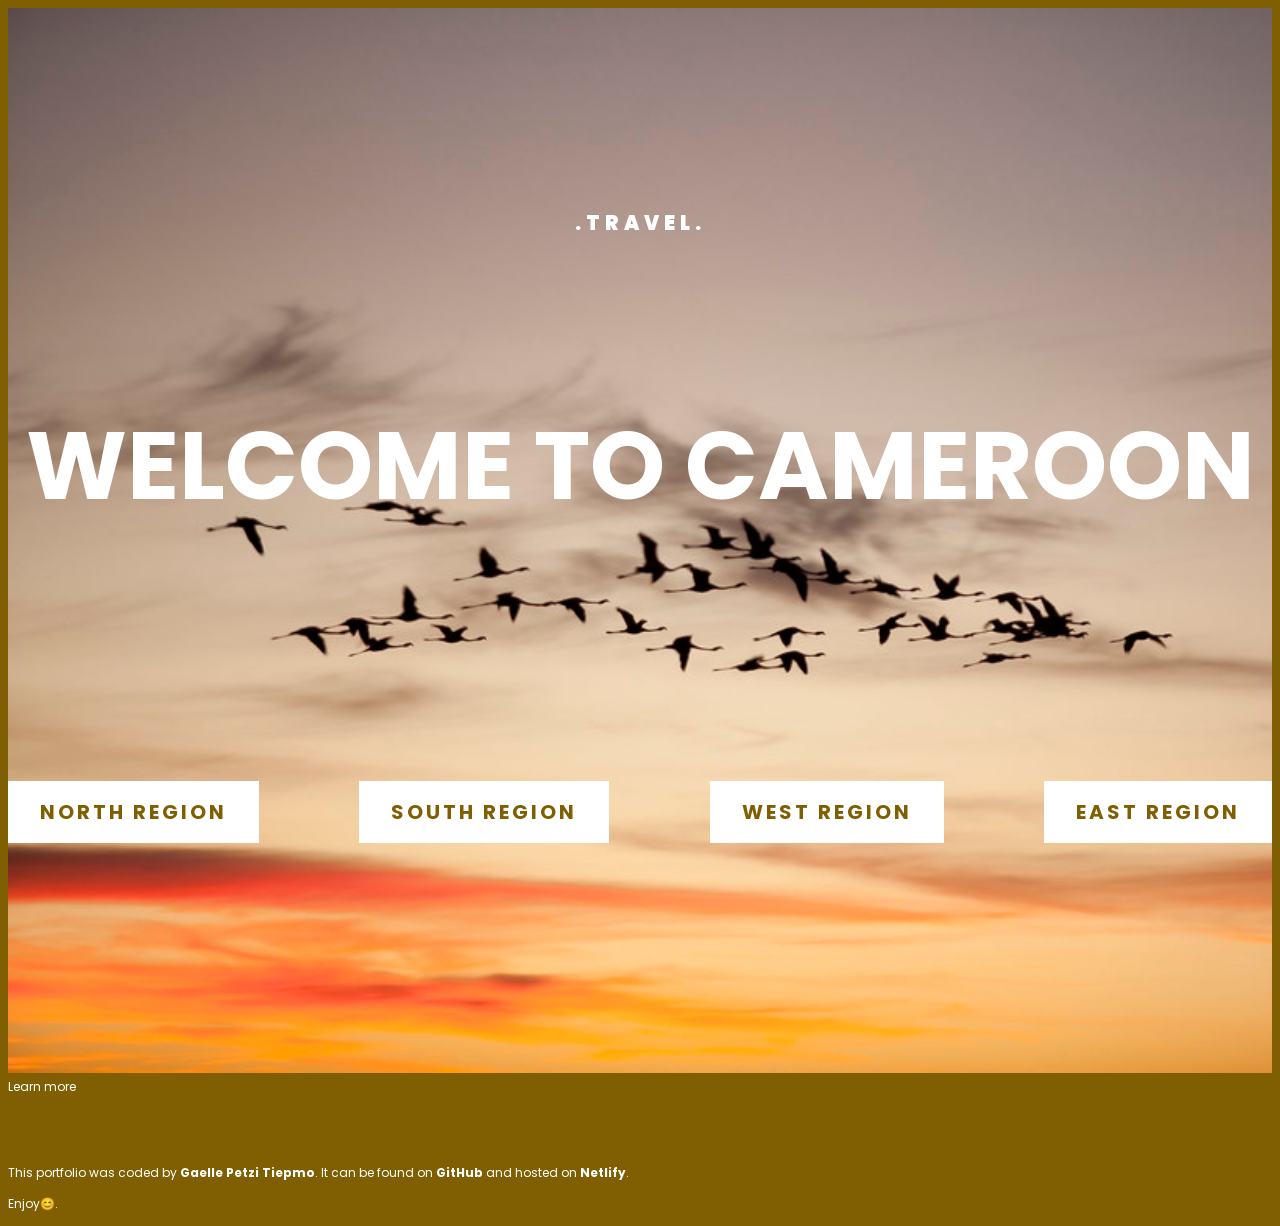
==== index.html @ 092d8c22 ".." ====
<!DOCTYPE html>
<html lang="en">
<head>
    <meta charset="UTF-8">
    <meta name="viewport" content="width=device-width, initial-scale=1.0">
    <meta http-equiv="X-UA-Compatible" content="IE=edge">
    <title>GaellePT Voyage</title>
    
    <link rel="preconnect" href="https://fonts.googleapis.com">
    <link rel="preconnect" href="https://fonts.gstatic.com" crossorigin>
    <link 
    href="https://fonts.googleapis.com/css2?family=Poppins:ital,wght@0,100;0,200;0,300;0,400;0,500;0,600;0,700;0,800;0,900;1,100;1,200;1,300;1,400;1,500;1,600;1,700;1,800;1,900&display=swap" 
    rel="stylesheet">
    <link rel="stylesheet" href="src\style.css">

</head>


<body>
    <div class="container">
        <header>
            <h3>.TRAVEL.<h3>
            <h1>WELCOME TO CAMEROON</h1>
            <br />  
                <div class="horizontal" href="#more">
                    <h2><a href="#more"target="_blank">NORTH REGION</a></h2>
                    <!-- <a href="#more"></a><br />  -->
                    <h2><a href="#more"target="_blank">SOUTH REGION</a></h2>
                    <h2><a href="#more"target="_blank">WEST REGION</a></h2>
                    <h2><a href="#more"target="_blank">EAST REGION</a></h2>
                </div>
        </header> 
        <a href="#more" target="_blank">Learn more</a> 
        <footer>
            <br />
            <br />
            This portfolio was coded by
            <a href="https://www.shecodes.io/graduates/97951-gaelle-petzi-tiepmo" target="_blank"><strong>Gaelle Petzi Tiepmo</strong></a>.
            It can be found 
            <a
            href="https://github.com/OnwardForward/gaellept-voyage"
            target="_blank" title="GitHub Profile"
            >
            on <strong>GitHub</strong></a
            >
            and 
            <a
            href="https://gaelleptvoyage.netlify.app/"
            target="_blank"
            >hosted on <strong>Netlify</strong>.</a
            >
            <h4>Enjoy😊.</h4>
        </footer>
    </div>
</body>
</html>
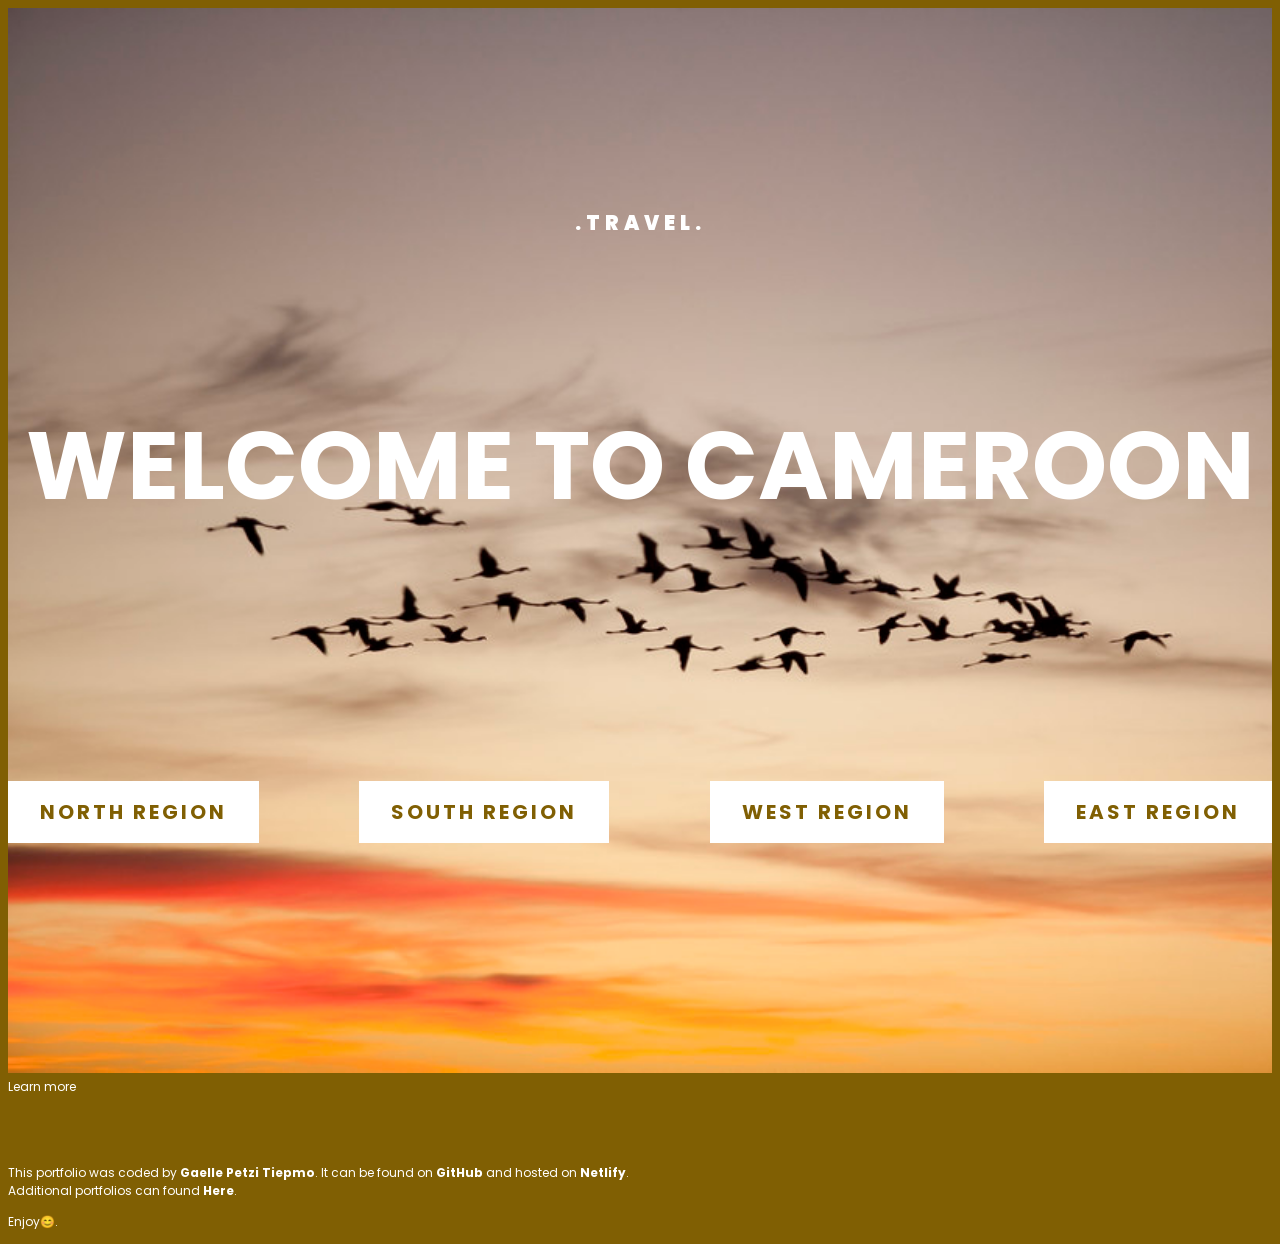
==== commit 932183d9: ".." ====
--- a/index.html
+++ b/index.html
@@ -30,12 +30,12 @@
                     <h2><a href="#more"target="_blank">EAST REGION</a></h2>
                 </div>
         </header> 
-        <a href="#more" target="_blank">Learn more</a> 
+        <a href="#more" target="_blank"title="about Cameroon.">Learn more</a> 
         <footer>
             <br />
             <br />
             This portfolio was coded by
-            <a href="https://www.shecodes.io/graduates/97951-gaelle-petzi-tiepmo" target="_blank"><strong>Gaelle Petzi Tiepmo</strong></a>.
+            <a href="https://www.shecodes.io/graduates/97951-gaelle-petzi-tiepmo" target="_blank" title="Profile"><strong>Gaelle Petzi Tiepmo</strong></a>.
             It can be found 
             <a
             href="https://github.com/OnwardForward/gaellept-voyage"
@@ -47,8 +47,12 @@
             <a
             href="https://gaelleptvoyage.netlify.app/"
             target="_blank"
-            >hosted on <strong>Netlify</strong>.</a
+            >hosted on <strong>Netlify</strong>. 
+            <br />
+            <a href="https://gaellept-frontenddeveloper-portfolio.netlify.app/"
+            target="_blank"
             >
+            Additional portfolios can found <strong>Here</strong>.</a>
             <h4>Enjoy😊.</h4>
         </footer>
     </div>
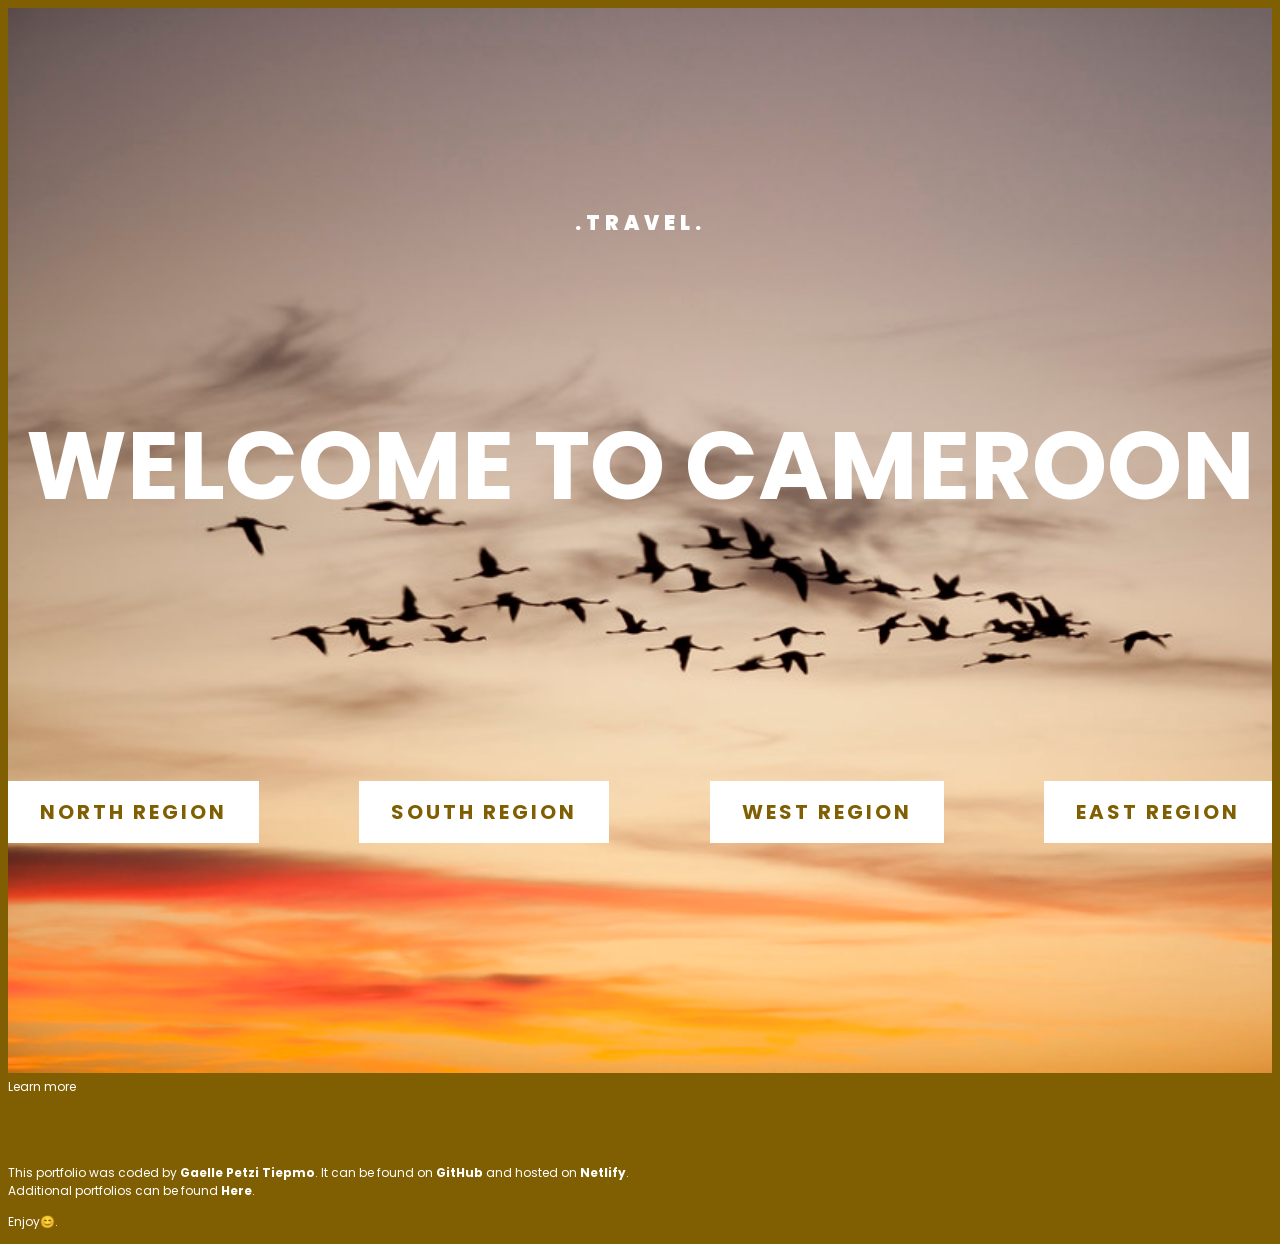
==== commit 297b1725: ".." ====
--- a/index.html
+++ b/index.html
@@ -35,11 +35,11 @@
             <br />
             <br />
             This portfolio was coded by
-            <a href="https://www.shecodes.io/graduates/97951-gaelle-petzi-tiepmo" target="_blank" title="Profile"><strong>Gaelle Petzi Tiepmo</strong></a>.
+            <a href="https://www.shecodes.io/graduates/97951-gaelle-petzi-tiepmo" target="_blank" title="About me"><strong>Gaelle Petzi Tiepmo</strong></a>.
             It can be found 
             <a
             href="https://github.com/OnwardForward/gaellept-voyage"
-            target="_blank" title="GitHub Profile"
+            target="_blank" title=""
             >
             on <strong>GitHub</strong></a
             >
@@ -51,8 +51,9 @@
             <br />
             <a href="https://gaellept-frontenddeveloper-portfolio.netlify.app/"
             target="_blank"
+            title="More of my work."
             >
-            Additional portfolios can found <strong>Here</strong>.</a>
+            Additional portfolios can be found <strong>Here</strong>.</a>
             <h4>Enjoy😊.</h4>
         </footer>
     </div>
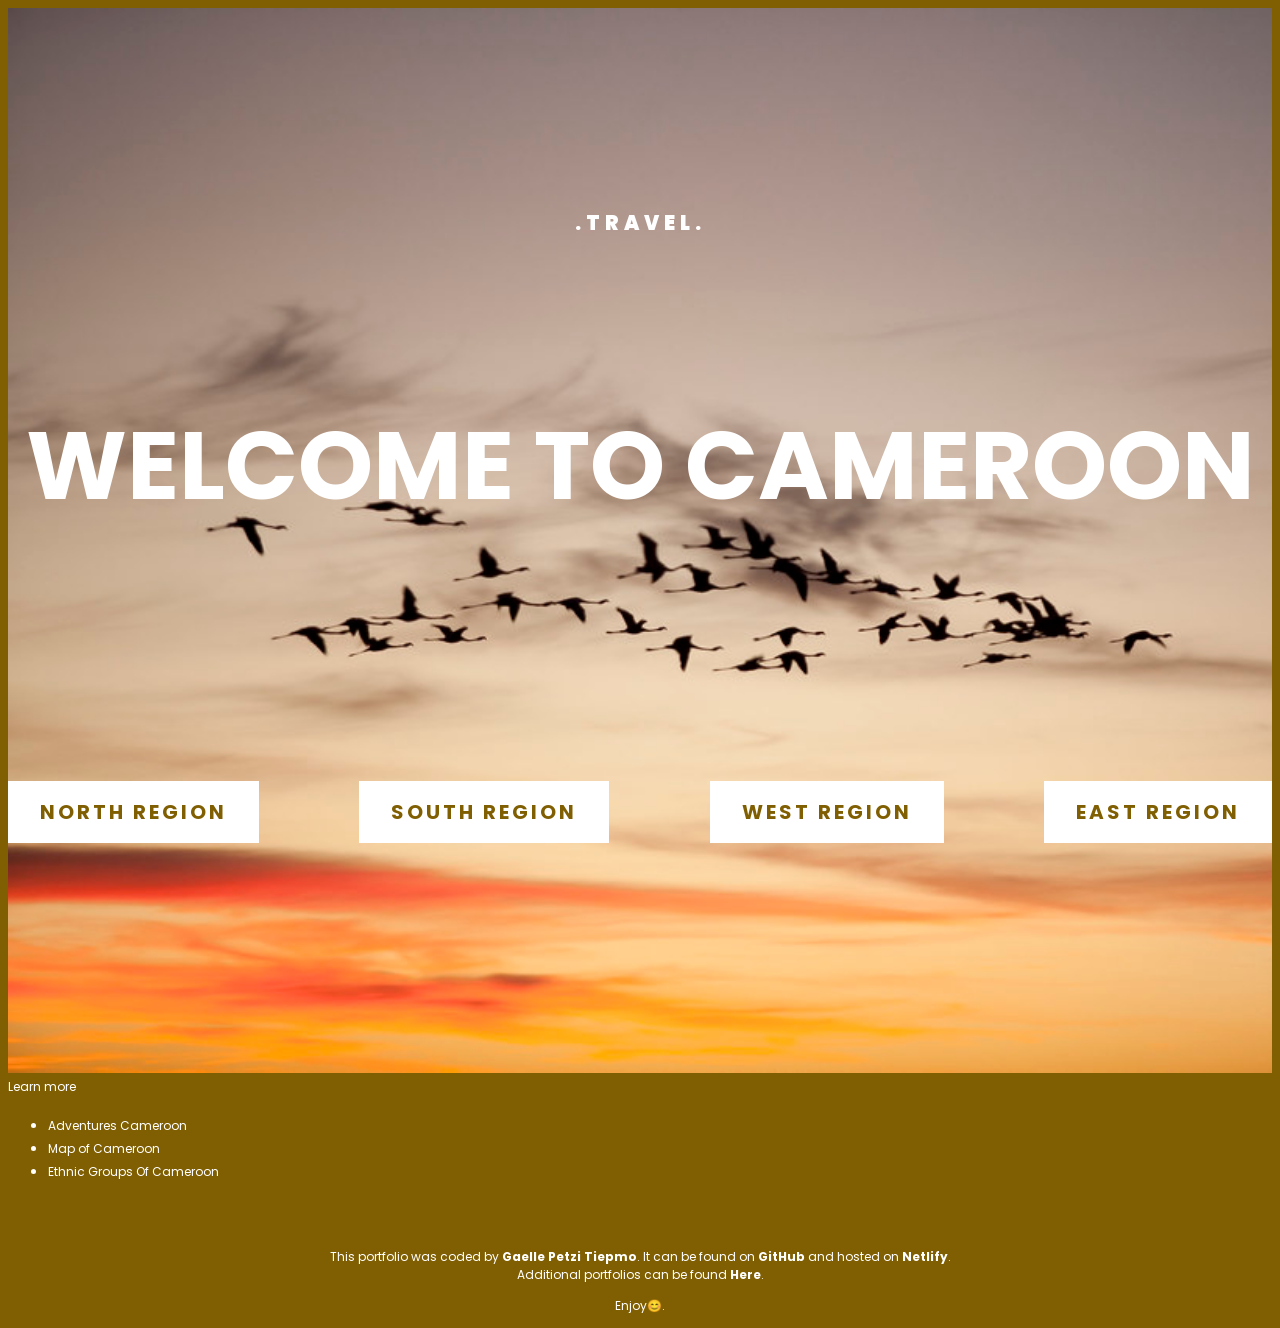
==== commit 04fced87: "south" ====
--- a/index.html
+++ b/index.html
@@ -23,14 +23,39 @@
             <h1>WELCOME TO CAMEROON</h1>
             <br />  
                 <div class="horizontal" href="#more">
-                    <h2><a href="#more"target="_blank">NORTH REGION</a></h2>
+                    <h2><a href="/north.index.html"target="_blank">NORTH REGION</a></h2>
                     <!-- <a href="#more"></a><br />  -->
-                    <h2><a href="#more"target="_blank">SOUTH REGION</a></h2>
+                    <h2><a href="/south.index.html"target="_blank">SOUTH REGION</a></h2>
                     <h2><a href="#more"target="_blank">WEST REGION</a></h2>
                     <h2><a href="#more"target="_blank">EAST REGION</a></h2>
                 </div>
         </header> 
-        <a href="#more" target="_blank"title="about Cameroon.">Learn more</a> 
+        <a href="https://www.worldatlas.com/articles/the-culture-of-cameroon.html" target="_blank"title="about Cameroon.">Learn more</a> 
+            <ul>
+                <li>
+                    <a
+                    href="https://cameroonadventuresandtours.com/destination/far-north-region/"
+                    target="_blank"
+                >
+                    Adventures Cameroon
+                </a>
+              </li>
+             <li>
+                <a href="https://www.worldatlas.com/maps/cameroon" target="_blank">
+                  Map of Cameroon
+                </a>
+              </li>
+                           <li>
+                <a href="https://www.worldatlas.com/articles/ethnic-groups-of-cameroon.html" target="_blank">
+                  Ethnic Groups Of Cameroon
+                </a>
+              </li>
+            
+                </li>
+
+            </ul>
+            
+       
         <footer>
             <br />
             <br />
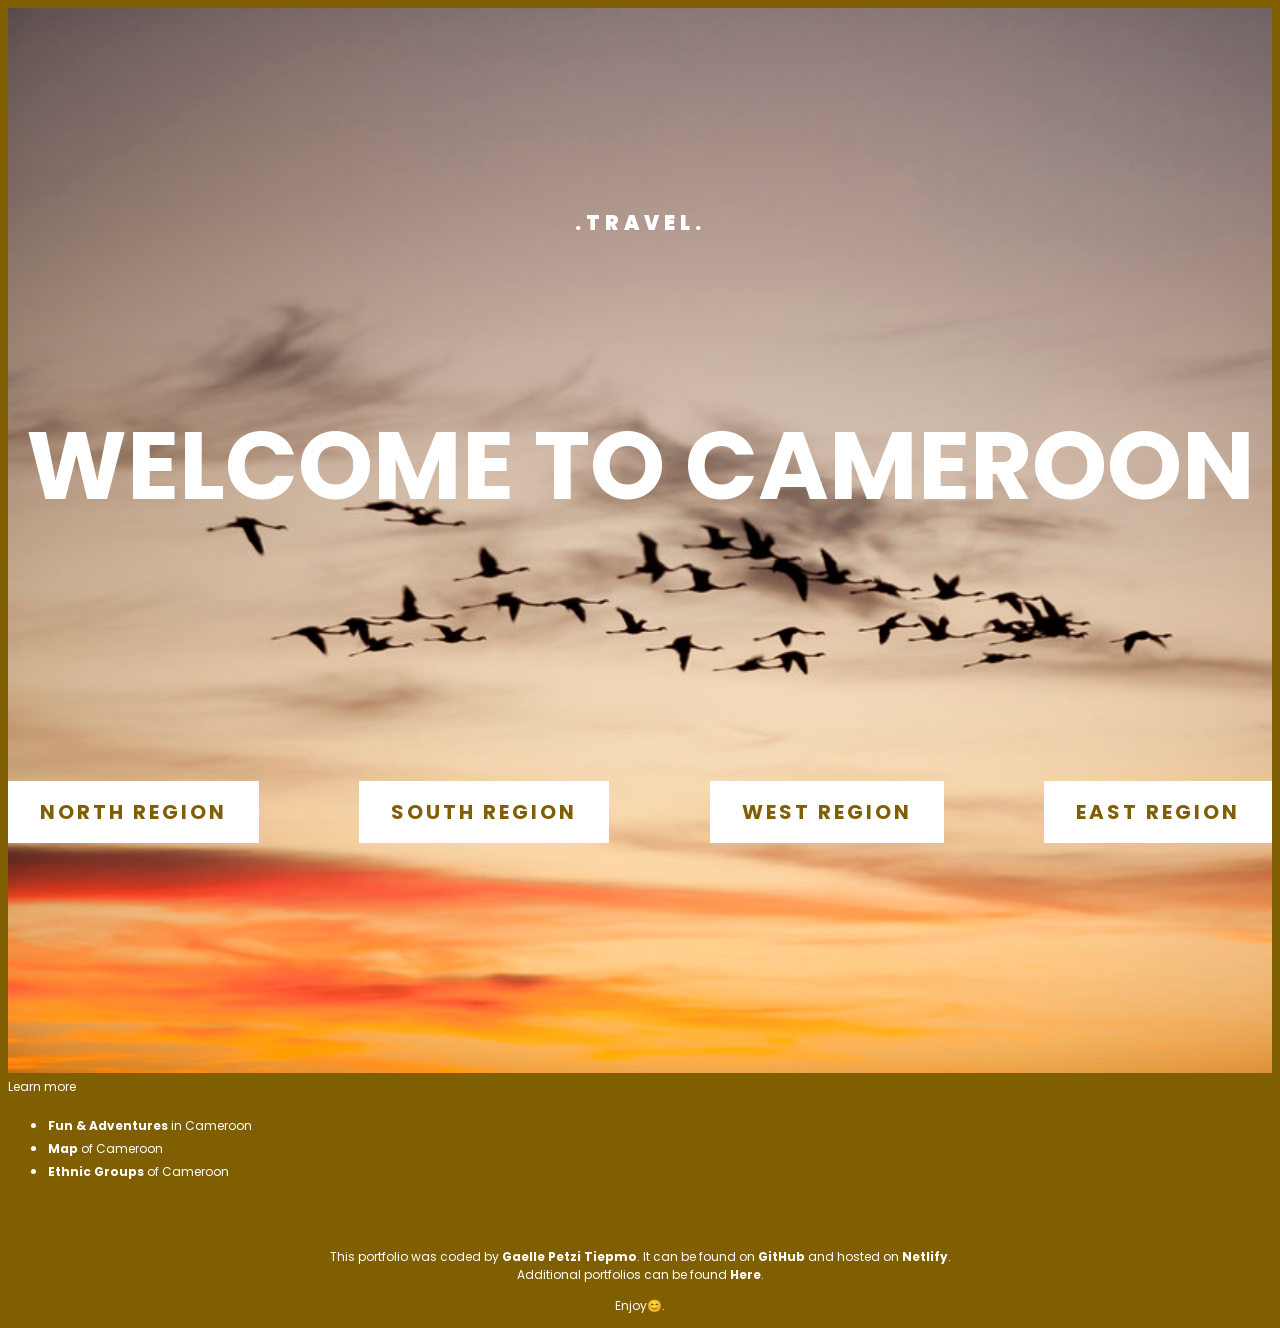
==== commit 934b5c86: ".." ====
--- a/index.html
+++ b/index.html
@@ -37,17 +37,17 @@
                     href="https://cameroonadventuresandtours.com/destination/far-north-region/"
                     target="_blank"
                 >
-                    Adventures Cameroon
+                    <strong>Fun & Adventures</strong> in Cameroon
                 </a>
               </li>
              <li>
                 <a href="https://www.worldatlas.com/maps/cameroon" target="_blank">
-                  Map of Cameroon
+                  <strong>Map</strong> of Cameroon
                 </a>
               </li>
                            <li>
                 <a href="https://www.worldatlas.com/articles/ethnic-groups-of-cameroon.html" target="_blank">
-                  Ethnic Groups Of Cameroon
+                 <strong>Ethnic Groups</strong> of Cameroon
                 </a>
               </li>
             
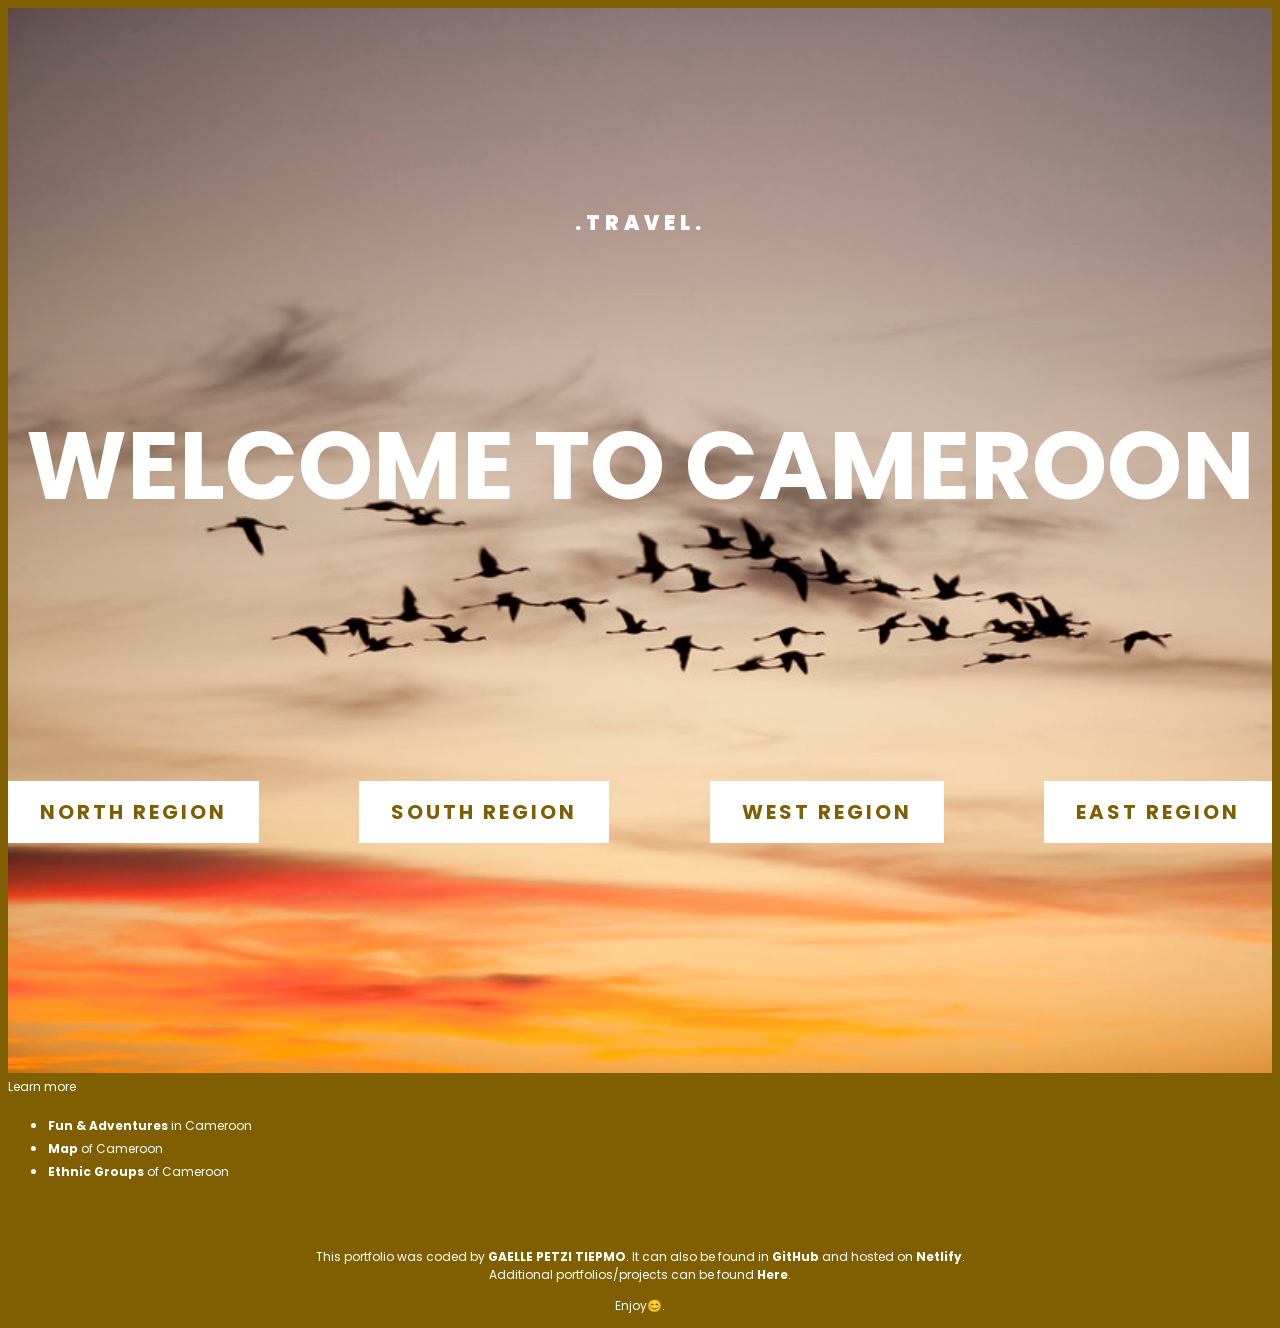
==== commit 07e924f7: "..." ====
--- a/index.html
+++ b/index.html
@@ -60,13 +60,13 @@
             <br />
             <br />
             This portfolio was coded by
-            <a href="https://www.shecodes.io/graduates/97951-gaelle-petzi-tiepmo" target="_blank" title="About me"><strong>Gaelle Petzi Tiepmo</strong></a>.
-            It can be found 
+            <a href="https://www.shecodes.io/graduates/97951-gaelle-petzi-tiepmo" target="_blank" title="About me"><strong>GAELLE PETZI TIEPMO</strong></a>.
+            It can also be found
             <a
             href="https://github.com/OnwardForward/gaellept-voyage"
             target="_blank" title=""
             >
-            on <strong>GitHub</strong></a
+            in <strong>GitHub</strong></a
             >
             and 
             <a
@@ -78,7 +78,7 @@
             target="_blank"
             title="More of my work."
             >
-            Additional portfolios can be found <strong>Here</strong>.</a>
+            Additional portfolios/projects can be found <strong>Here</strong>.</a>
             <h4>Enjoy😊.</h4>
         </footer>
     </div>
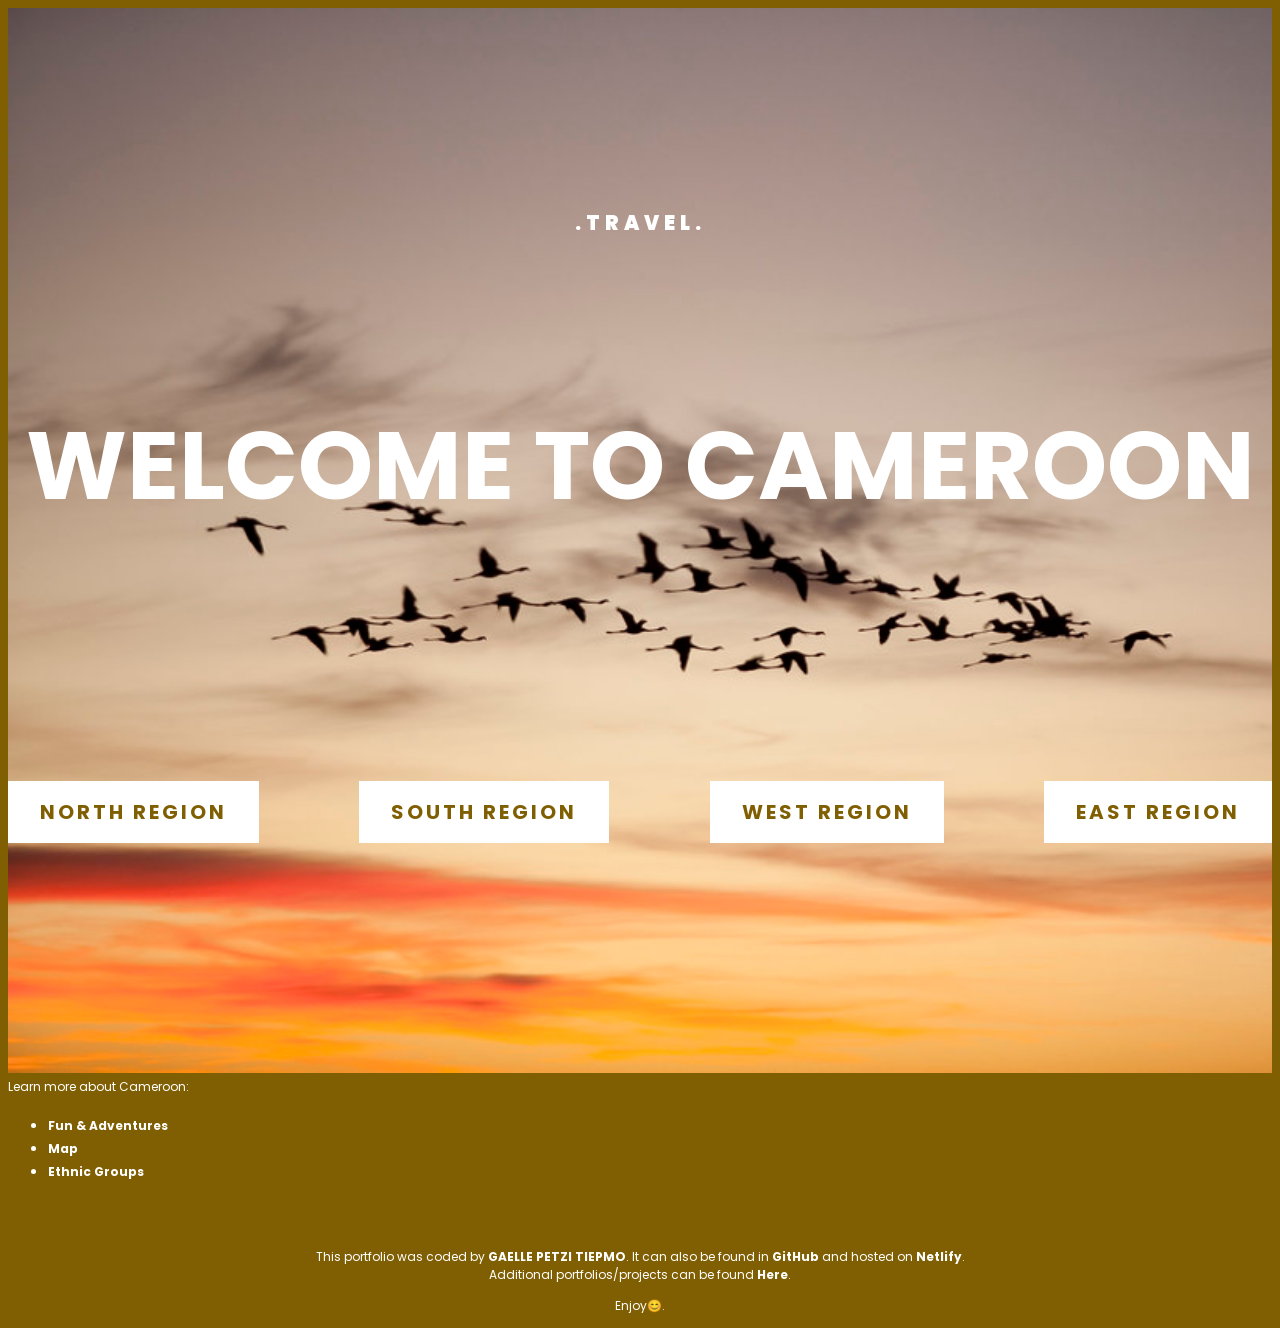
==== commit 53c50272: ".." ====
--- a/index.html
+++ b/index.html
@@ -30,29 +30,28 @@
                     <h2><a href="#more"target="_blank">EAST REGION</a></h2>
                 </div>
         </header> 
-        <a href="https://www.worldatlas.com/articles/the-culture-of-cameroon.html" target="_blank"title="about Cameroon.">Learn more</a> 
+        <a href="https://www.worldatlas.com/articles/the-culture-of-cameroon.html" target="_blank"title="about Cameroon.">Learn more about Cameroon:</a> 
             <ul>
                 <li>
                     <a
                     href="https://cameroonadventuresandtours.com/destination/far-north-region/"
                     target="_blank"
                 >
-                    <strong>Fun & Adventures</strong> in Cameroon
+                    <strong>Fun & Adventures</strong>
                 </a>
               </li>
              <li>
                 <a href="https://www.worldatlas.com/maps/cameroon" target="_blank">
-                  <strong>Map</strong> of Cameroon
+                  <strong>Map</strong>
                 </a>
               </li>
                            <li>
                 <a href="https://www.worldatlas.com/articles/ethnic-groups-of-cameroon.html" target="_blank">
-                 <strong>Ethnic Groups</strong> of Cameroon
+                 <strong>Ethnic Groups</strong>
                 </a>
               </li>
             
                 </li>
-
             </ul>
             
        
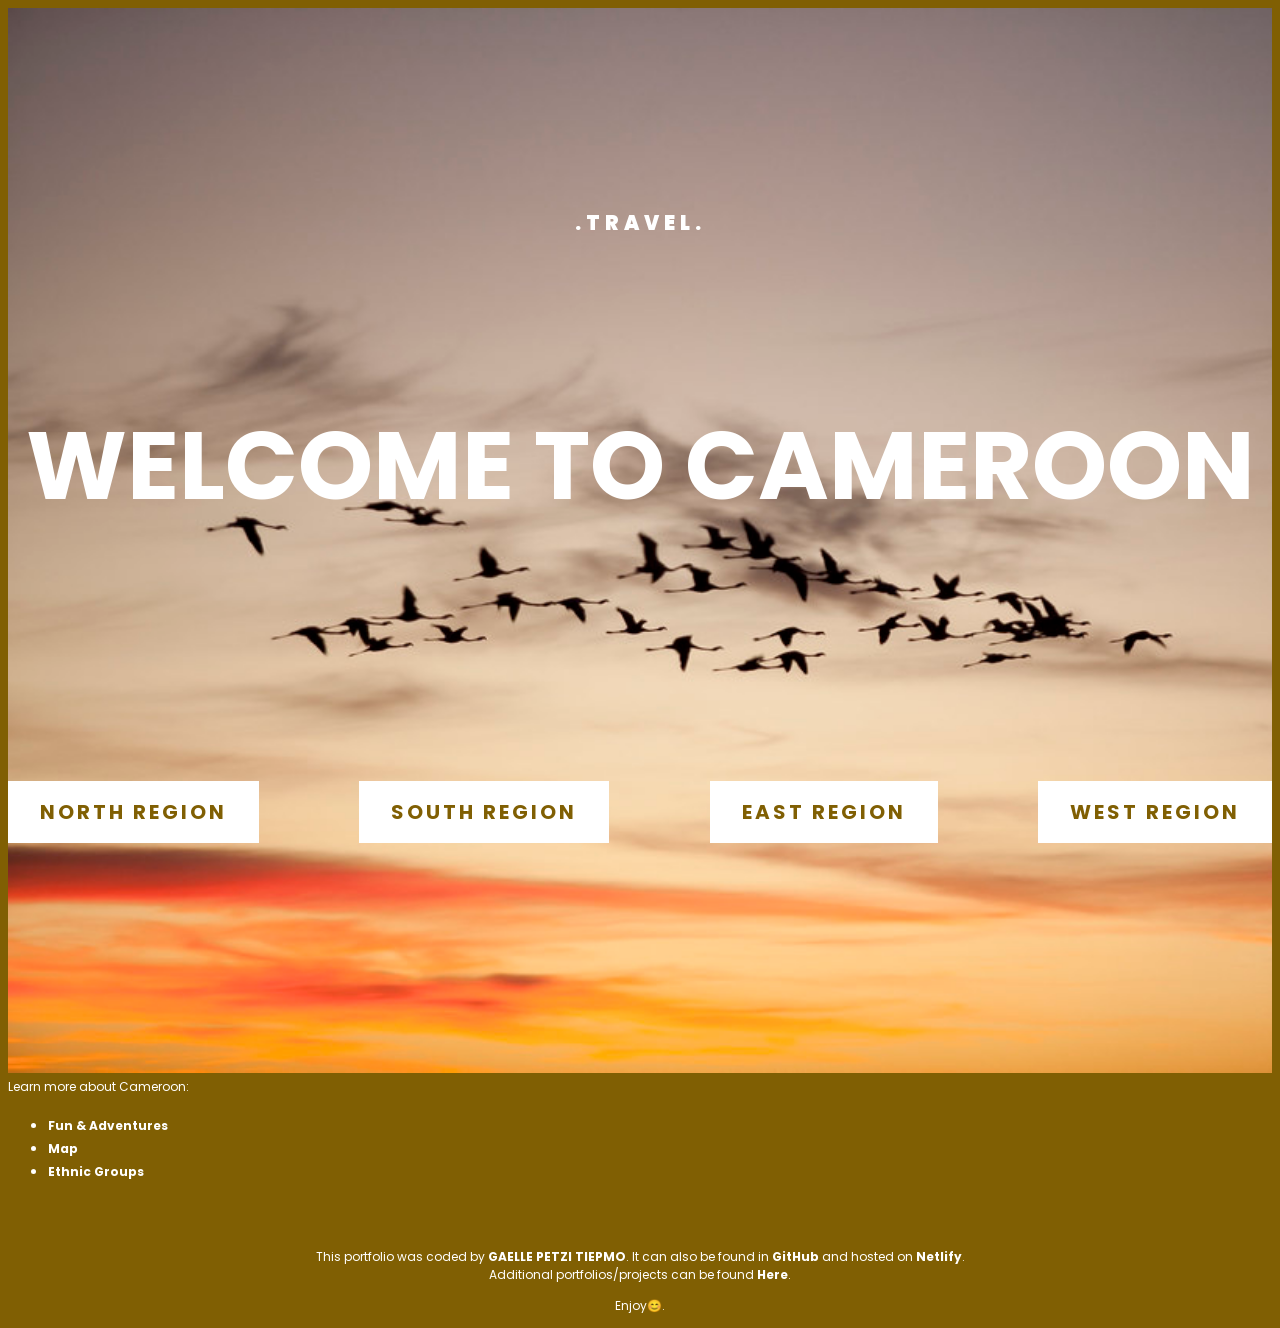
==== commit 4df830f6: ".." ====
--- a/index.html
+++ b/index.html
@@ -26,8 +26,8 @@
                     <h2><a href="/north.index.html"target="_blank">NORTH REGION</a></h2>
                     <!-- <a href="#more"></a><br />  -->
                     <h2><a href="/south.index.html"target="_blank">SOUTH REGION</a></h2>
-                    <h2><a href="#more"target="_blank">WEST REGION</a></h2>
-                    <h2><a href="#more"target="_blank">EAST REGION</a></h2>
+                    <h2><a href="/east.index.html"target="_blank">EAST REGION</a></h2>
+                    <h2><a href="/west.index.html"target="_blank">WEST REGION</a></h2>
                 </div>
         </header> 
         <a href="https://www.worldatlas.com/articles/the-culture-of-cameroon.html" target="_blank"title="about Cameroon.">Learn more about Cameroon:</a> 
